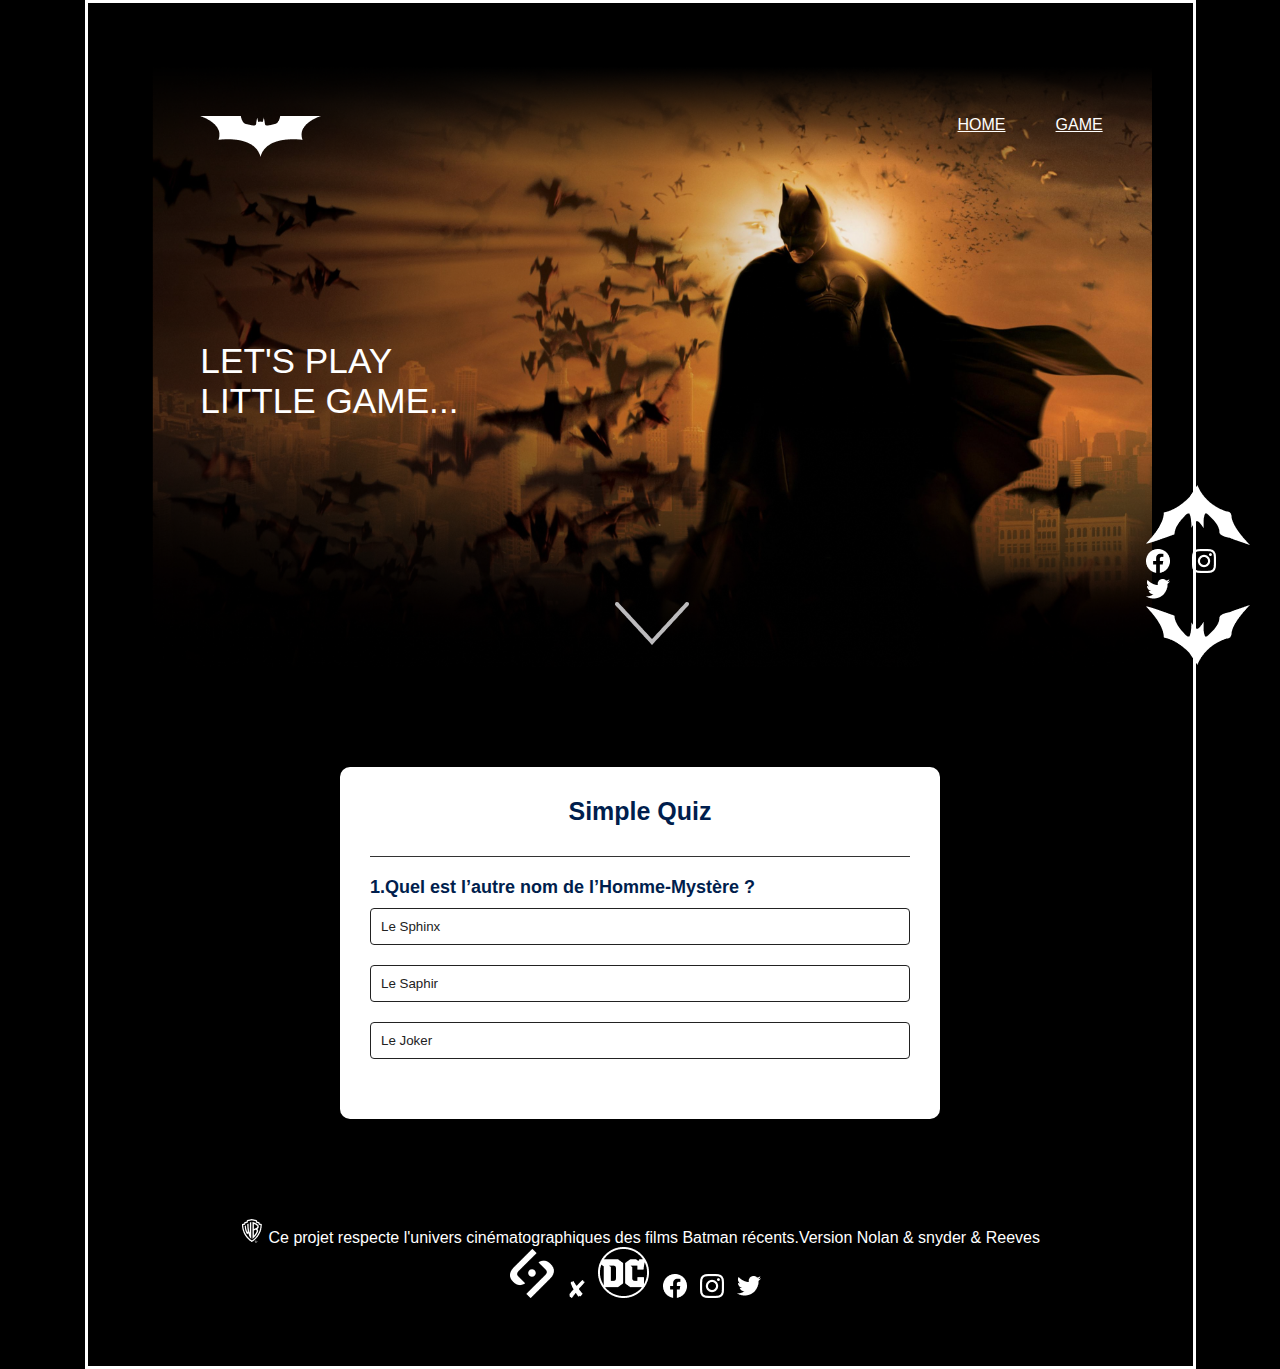
==== quiz.html @ 641aa5f1 "ajout des nouvelles fichiers" ====
<!DOCTYPE html>
<html lang="en">
<head>
    <meta charset="UTF-8">
    <meta http-equiv="X-UA-Compatible" content="IE=edge">
    <meta name="viewport" content="width=device-width, initial-scale=1.0">
    <link rel="stylesheet" href="quiz.css">
    <link rel="stylesheet" href="game.css">
    <title>QUIZ</title>
</head>
<body>

    <header>
        <nav>
            <!-- <ul class="menu"> -->
                <li><img src="Assets/Logos/logohome.png" class="logo" alt="logo"></li>
                <li class="home"><a href="index.html">HOME </a> </li>
                <li> <a href="quiz.html">GAME</a>  </li>
            <!-- </ul> -->
        </nav>
        <div class="tete">
            <div class="play">
        LET'S PLAY <br> LITTLE GAME...
            </div>
            <div class="menu-fixe">
                <ul>
                    <li><img src="./Assets/Logos/logo_bat_fle¦Çche.png" alt="flèche "  ></li>
                    <li class="icon"><img src="./Assets/Logos/icon_facebook.png" alt="facebook"></li>
                    <li class="icon"><img src="./Assets/Logos/icon_ig.png" alt="instagram"></li>
                    <li class="icon"><img src="./Assets/Logos/icon_tw.png" alt="twiter"></li>
                    <li><img src="./Assets/Logos/logo_bat_fle¦Çche_2.png" alt="flèche"></li>
                </ul>
            </div>
        </div>
        <section>

            <p>
                <img src="Assets/Logos/fle¦Çche_down_header.png" class="fleche" alt="fleche">
            </p>
        </section>
    </header>
    
    

    <div class="app">
        <h1>Simple Quiz</h1>
        <div class="quiz">
            <h2 id="question">les questions</h2>
            <div id="answer-button">
                <button class="boutton">reponse 1</button>
                <button class="boutton">reponse 2</button>
                <button class="boutton">reponse 3</button>
                <button class="boutton">reponse 4</button>
                <button class="boutton">reponse 5</button>
                <button class="boutton">reponse 6</button>
                <button class="boutton">reponse 7</button>
                <button class="boutton">reponse 8</button>
                <button class="boutton">reponse 9</button>
                <button class="boutton">reponse 10</button>
                <button class="boutton">reponse 11</button>
                <button class="boutton">reponse 12</button>
                
                
            </div>
            <button id="suivant">SUIVANT</button>
        </div>
    </div>

    <footer>
        <p><img src="Assets/Logos/icon_WB.png " alt=""> Ce projet respecte l'univers cinématographiques des films
        Batman récents.Version Nolan & snyder & Reeves 
    </p>
    <p>
        <img src="Assets/Logos/logo_sayna_white.png " alt=""> &nbsp;
        <img src="Assets/Logos/icon_x.png" alt=""> &nbsp;
        <img src="Assets/Logos/icon_DC.png " alt=""> &nbsp;
        <img src="Assets/Logos/icon_facebook.png" alt=""> &nbsp;
        <img src="Assets/Logos/icon_ig.png" alt=""> &nbsp;
        <img src="Assets/Logos/icon_tw.png " alt=""> &nbsp;
    </p>
    </footer>

    <script src="main.js"></script>
</body>
</html>
---- quiz.css ----
*{
    margin:0;
    padding: 0;
    font-family: 'Poppins' , sans-serif;
    box-sizing: border-box;
}
body{
    background: #001e4d;
}

footer{
    padding-top: 100px;
}
.app{
    background: #fff;
    width: 90%;
    max-width: 600px;
    margin:100px auto 0;
    border-radius: 10px;
    padding: 30px;
}
.app h1{
    font-size: 25px;
    color: #001e4d;
    font-weight: 600;
    border-bottom: 1px solid #333;
    padding-bottom: 30px;
}
.quiz{
    padding: 20px 0;
}
.quiz h2{
    font-size: 18px;
    color: #001e4d;
    font-weight: 600;
}
.boutton{
   background:#fff;
   color: #222;
   font-weight: 500;
   width: 100%;
   border: 1px solid #222;
   padding: 10px;
   margin: 10px 0;
   text-align: left;
   border-radius: 4px;
   cursor: pointer; 
   transition: all 0.3s;
}
.boutton:hover:not([disabled]){
    background: #222;
    color: white;
}
.boutton:disabled{
    cursor: no-drop;
}
#suivant{
    background: #001e4d;
    color: white;
    font-weight: 500;
    width: 150px;
    border: 0;
    padding: 10px;
    margin: 20px auto 0;
    border-radius: 4px;
    cursor: pointer;
    display: none;
}
.vrai{
    background: green;
}
.faux{
    background: red;
}
---- game.css ----
header{
    /*background-color:red;*/
    background-image:url(Illustrations/Batgame_1.png);
    text-align: justify;
    background-repeat: no-repeat;
    background-size: cover;
    margin: auto;
    padding: 5%;
    width: 1000px;
    height: 600px;
    /*border: 1px solid white;*/
    

}
a{
    color: white;
}
.play{
    color: white;
    padding-top: 20%;
    font-size: 220%;
}
.fleche{
    padding-top: 20%;
}
.chevalier{
    font-size: 200%;
}

.demarrer{
    width: 230px;
    height: 40px;
    background-color: rgba(233, 137, 48, 0.863);
    
}

footer{
    text-align: center;
}

.logo:hover{
    transform: scale(110%);
    transition: .5s;
}
.logo{
    transition: .5s;
}

body{
    color: white;
    text-align: justify;
    background-color: black;
    margin: auto;
    width: 1111px;
    padding: 5%;
    border: solid white;

}
nav{
    display: flex;
    flex-direction: row;
    justify-content: space-between;
    
    /*border: 2px solid rgb(80, 77, 75);*/
}

.menu-fixe{
    position: fixed;
    width: 70px;
    right: 0;
    margin: 5%;
}


.menu
{
    display: flex;
    flex-direction:row;
    justify-content: space-between;
    border: 2px solid rgb(80, 77, 75);
    
}

#heros{
    color: white;
    border: 1px solid white;
    background-color: transparent;
    width: 130px;
    height: 40px;
}
#adversaire{
    color: white;
    border: 1px solid white;
    background-color: transparent;
    width: 130px;
    height: 40px;
}

li{
    color: white;
    display: inline;
    list-style: none;
    font-style: unset;
    
}
p{
    color: white;
    font-family: sans-serif;

}


.home{
    margin-left: auto;
    margin-right: 50px;
}

section{
    text-align: center;
}
figure{
    display: flex;
    justify-content: space-between;
    
}

div.citation{
    text-align: center;
}
div.formulaire{
    padding-left: 20%;
    padding-right: 20%;
    background-color: #c4c4c4;
}
p.centre{
    text-align: center;
    
    color: white;
    
}
figcaption{
    text-align: center;
}
p.guil{
    text-align: left;
}
p.guil2{
    text-align: right;
}
div.entete{
    text-align: center;
}

div.begins{
    background-color:grey;
}
div.Bathome12{
    text-align: right;
}
#confirmer{
    color: white;
    /*border:solid white;*/
    background-color: red;
    width: 200px;
    height: 50px;
}
img.image{
    float: left;
}
span{
    color: yellow;
}
h1{
    text-align: center;
    color: white;
}
#email{
    color: white;
    width: 800px;
    height: 30px;
    border: none;
    border-bottom: 2px solid white;
    background: none;
}

.batman:hover{
    transform: scale(110%);
    transition: .5s;
}
.batman{
    transition: .5s;
}
.nemesis:hover{
    transform: scale(110%);
    transition: .5s;
}
.nemesis{
    transition: .5s;
}
.allies:hover{
    transform: scale(110%);
    transition: .5s;
}
.allies{
    transition: .5s;
}

#freq{
    width: 800px;
    height: 30px;
    border: none;
    border-bottom: 2px solid white;
    background: none;
    color: white; 
}
#com{
    width: 800px;
    height: 20px;
    border: none;
    border-bottom: 2px solid white;
    background: none;
    color: white; 
}
p.choixnews{
    text-align: center;
    border: none;
    background-color: transparent;
    color: white;
    width:100 ;
    height: 50;
    background: none;
}
#film{
    color: white;
    border: 1px solid white;
    background-color: transparent;
    width: 100px;
    height: 30px;
}
#comics{
    color: white;
    border: 1px solid white;
    background-color: transparent;
    width: 100px;
    height: 30px;
}
#tout{
    color: white;
    border: 1px solid white;
    background-color: transparent;
    width: 100px;
    height: 30px;
}
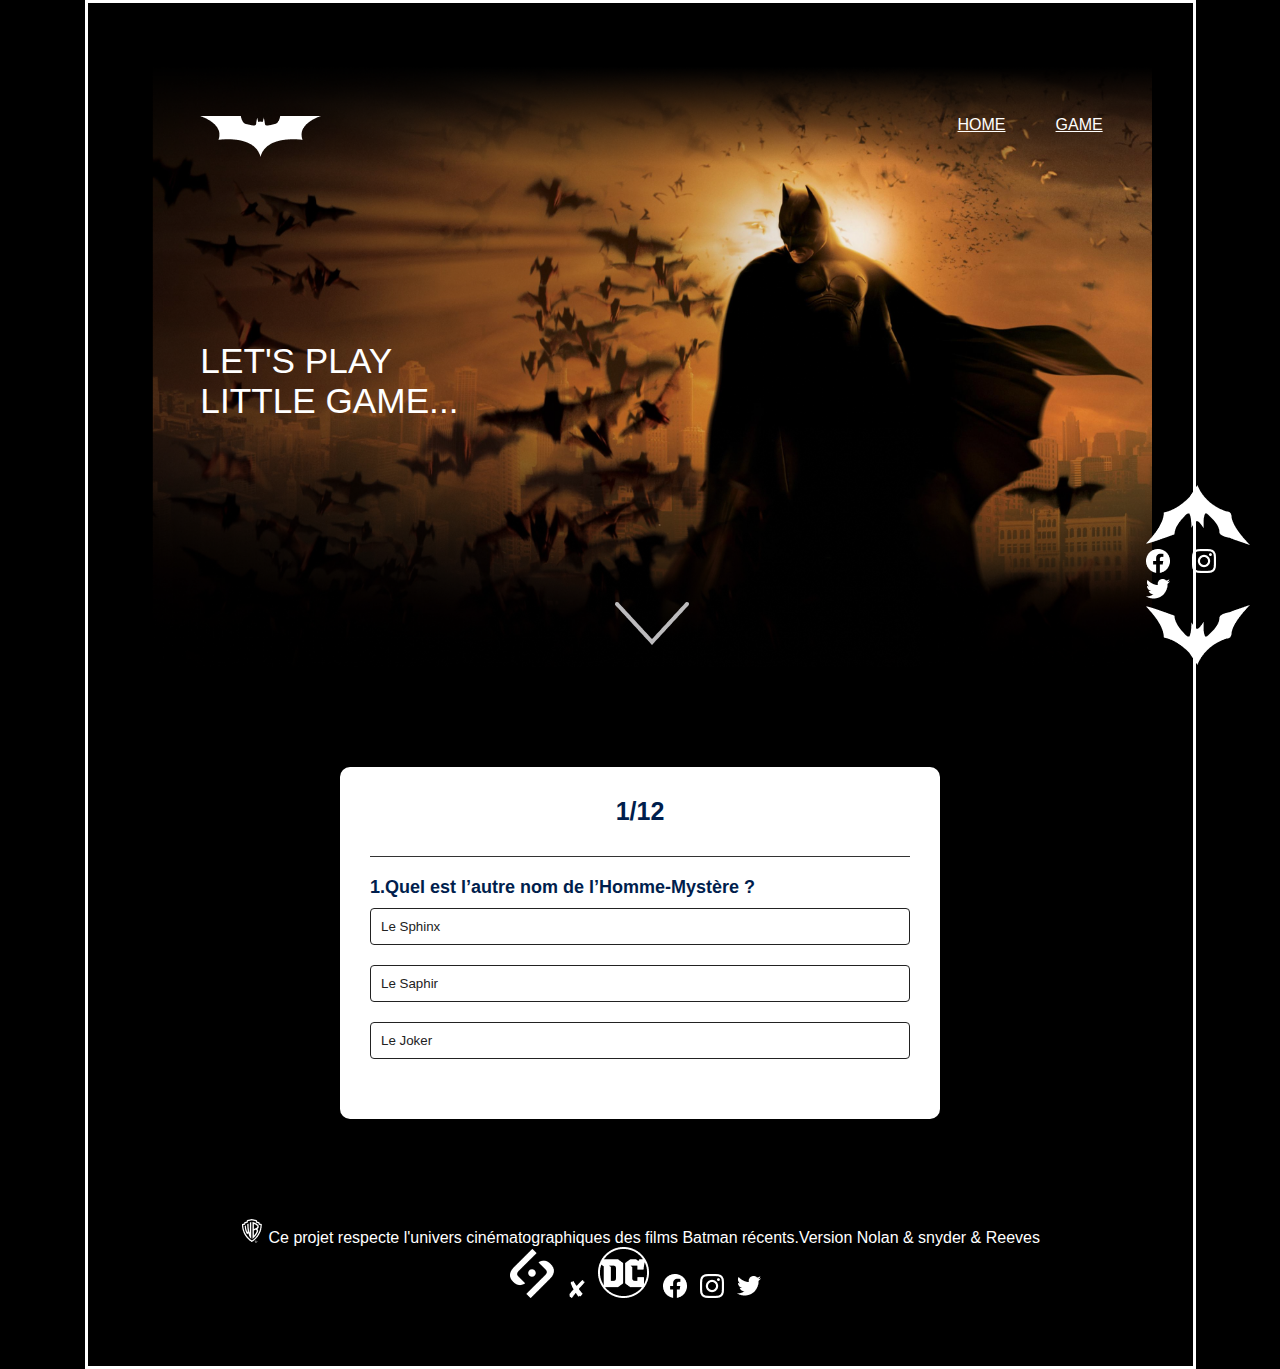
==== commit cc95c818: "nouvelle modification" ====
--- a/quiz.html
+++ b/quiz.html
@@ -43,7 +43,7 @@
     
 
     <div class="app">
-        <h1>Simple Quiz</h1>
+        <h1 id="numero">Simple Quiz</h1>
         <div class="quiz">
             <h2 id="question">les questions</h2>
             <div id="answer-button">
